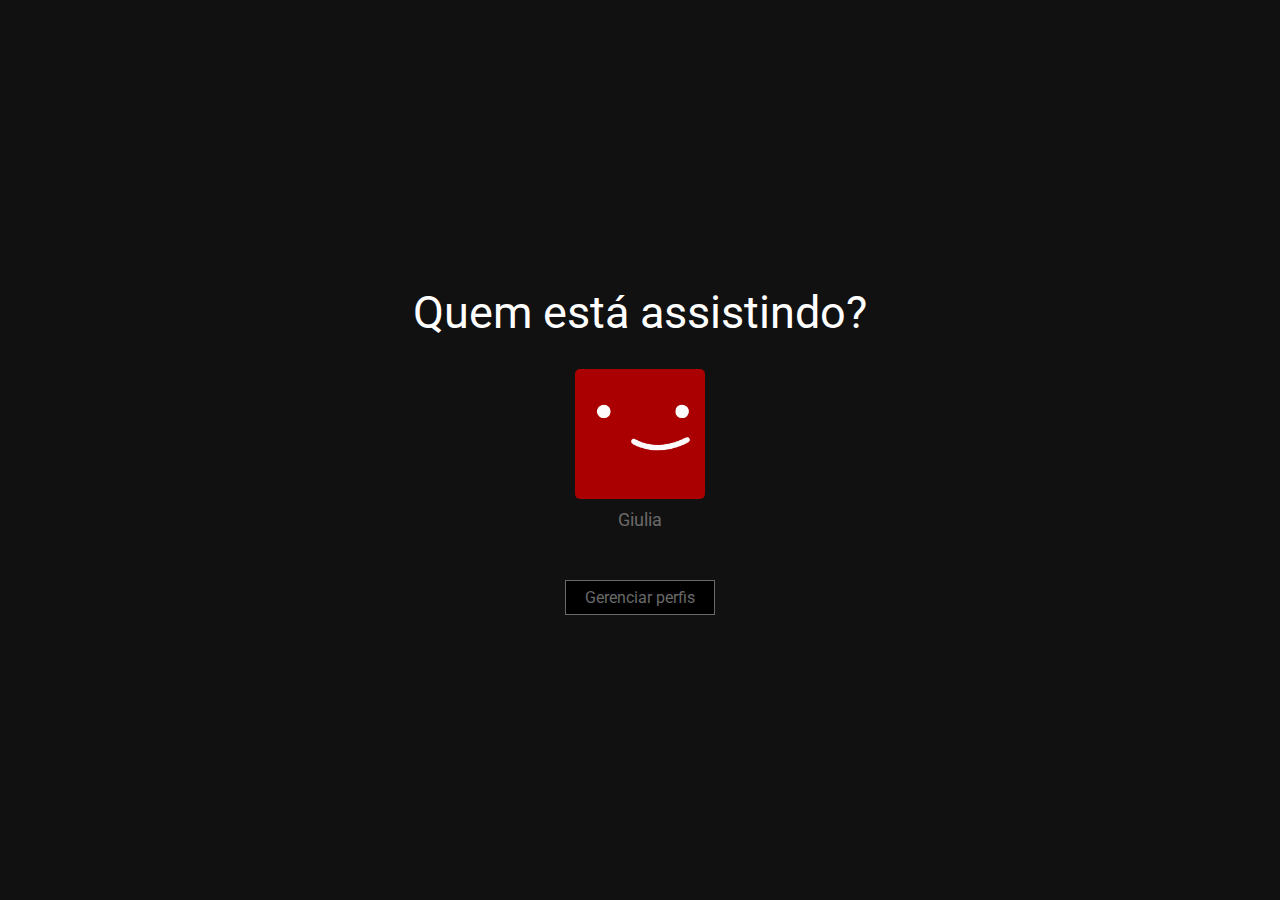
==== index.html @ c28ffc98 "first commit" ====
<!DOCTYPE html>
<html lang="pt-br">
  <head>
    <meta charset="UTF-8" />
    <meta http-equiv="X-UA-Compatible" content="IE=edge" />
    <meta name="viewport" content="width=device-width, initial-scale=1.0" />
    <link rel="shortcut icon" href="imagens/favicon.ico" type="image/x-icon" />
    <title>Netflix</title>
    <link rel="stylesheet" href="index.css" />
    <link
      rel="stylesheet"
      href="https://cdnjs.cloudflare.com/ajax/libs/animate.css/4.1.1/animate.min.css"
    />
  </head>
  <body>
    <h1 class="animate__animated animate__fadeInDown">Quem está assistindo?</h1>

    <a href="content.html">
      <div class="profile">
        <img src="./imagens/Profile.jpeg" alt="" srcset="" />
        <span class="name">Giulia</span>
      </div>
    </a>

    <div class="profiles">Gerenciar perfis</div>
  </body>
</html>
---- index.css ----
@charset "UTF-8";
@import url("https://fonts.googleapis.com/css2?family=Roboto:wght@100;300;400;700&display=swap");

* {
  padding: 0;
  border: 0;
  margin: 0;
  box-sizing: border-box;
}

body {
  font-family: "Roboto", sans-serif;
  display: flex;
  flex-direction: column;
  align-items: center;
  justify-content: center;
  height: 100vh;
  gap: 30px;
  background-color: rgb(17, 17, 17);
  color: #fff;
}

h1 {
  font-size: 45px;
  font-weight: 400;
}

a {
  text-decoration: none;
}

.profile {
  display: flex;
  flex-direction: column;
  justify-content: center;
  align-items: center;
  cursor: pointer;
  gap: 10px;
}

.profile:hover .name {
  color: #fff;
}

.profile:hover img {
  outline: 2px solid #fff;
}

.profile img {
  width: 130px;
  height: 130px;
  border-radius: 5px;
}

.name {
  font-size: 18px;
  font-weight: 400;
  color: rgb(105, 105, 105);
}

.profiles {
  cursor: pointer;
  padding: 7px;
  margin-top: 20px;
  width: 150px;
  text-align: center;
  margin: 5px white;
  border: 1.5px solid rgb(105, 105, 105);
  background-color: black;
  color: rgb(105, 105, 105);
}
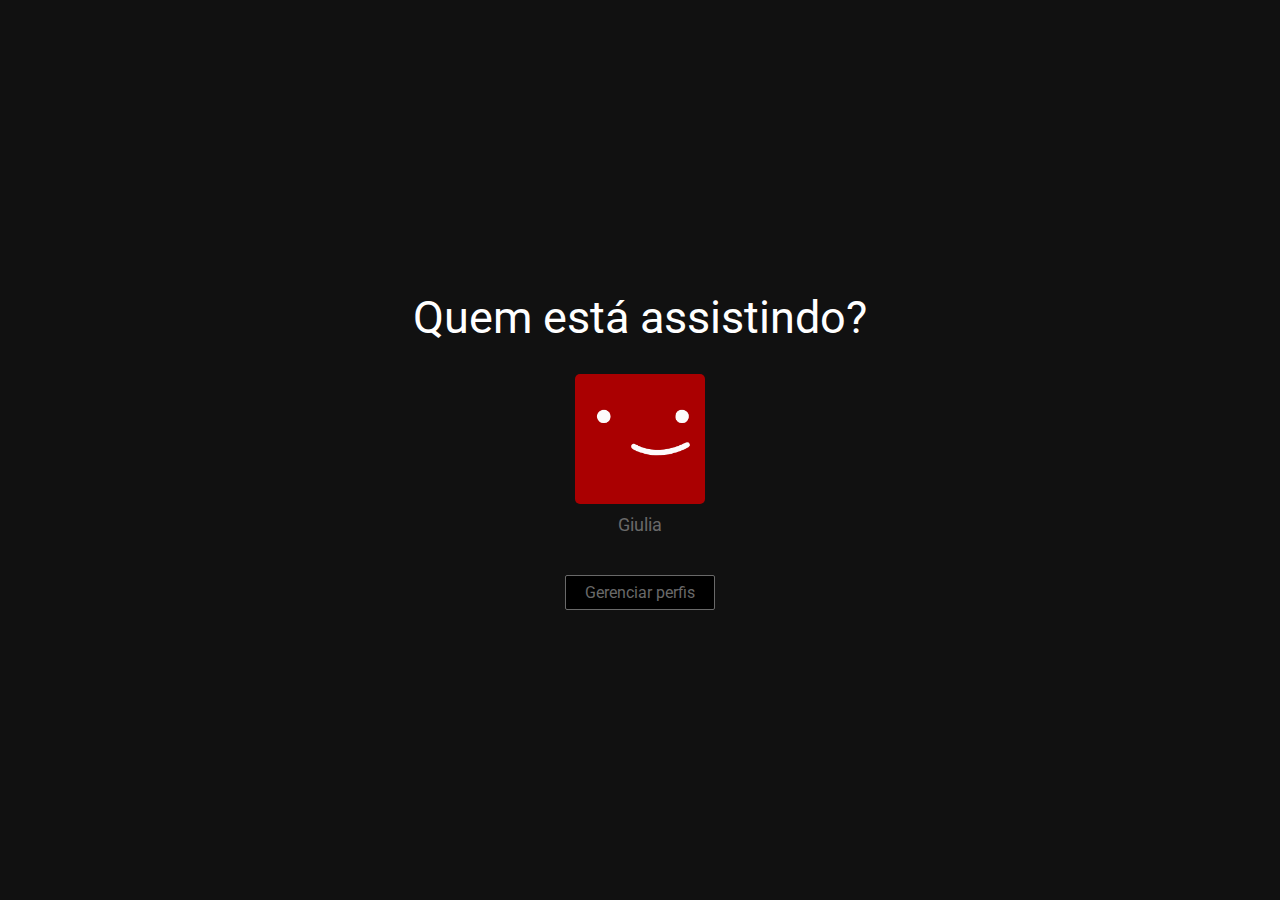
==== commit db5e3b89: "All modified" ====
--- a/index.html
+++ b/index.html
@@ -12,8 +12,8 @@
       href="https://cdnjs.cloudflare.com/ajax/libs/animate.css/4.1.1/animate.min.css"
     />
   </head>
-  <body>
-    <h1 class="animate__animated animate__fadeInDown">Quem está assistindo?</h1>
+  <body class="animate__animated animate__fadeIn">
+    <h1>Quem está assistindo?</h1>
 
     <a href="content.html">
       <div class="profile">
--- a/index.css
+++ b/index.css
@@ -59,13 +59,20 @@
 }
 
 .profiles {
+  width: 150px;
   cursor: pointer;
+  text-align: center;
+  margin-top: 10px;
   padding: 7px;
-  margin-top: 20px;
-  width: 150px;
-  text-align: center;
+  border-radius: 2px;
+  border: 1.5px solid rgb(105, 105, 105);
   margin: 5px white;
-  border: 1.5px solid rgb(105, 105, 105);
   background-color: black;
   color: rgb(105, 105, 105);
 }
+
+@media (max-width: 600px) {
+  h1 {
+    font-size: 30px;
+  }
+}
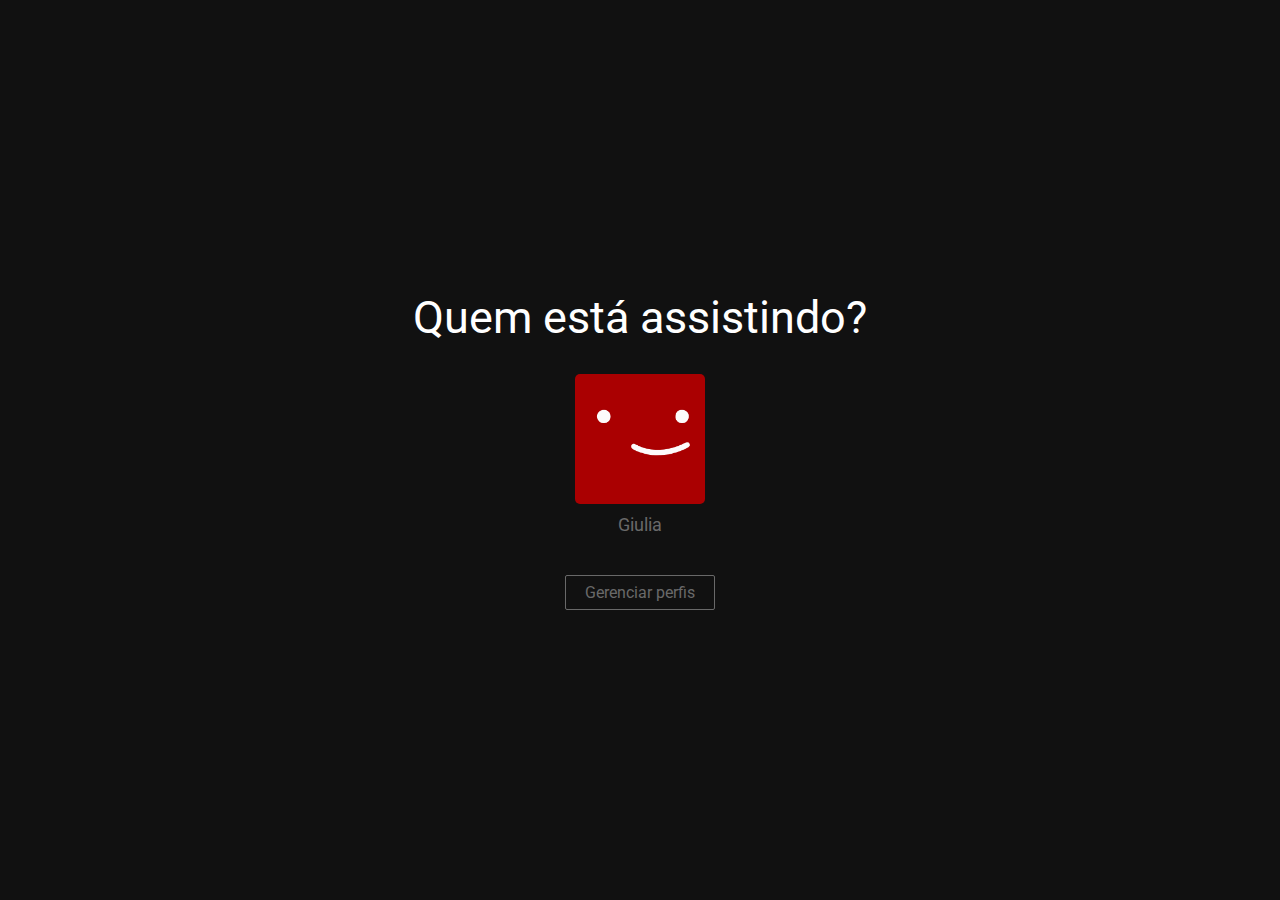
==== commit 80141ddb: "On production" ====
--- a/index.html
+++ b/index.html
@@ -4,9 +4,9 @@
     <meta charset="UTF-8" />
     <meta http-equiv="X-UA-Compatible" content="IE=edge" />
     <meta name="viewport" content="width=device-width, initial-scale=1.0" />
-    <link rel="shortcut icon" href="imagens/favicon.ico" type="image/x-icon" />
+    <link rel="shortcut icon" href="./assets/img/favicon.ico" type="image/x-icon" />
     <title>Netflix</title>
-    <link rel="stylesheet" href="index.css" />
+    <link rel="stylesheet" href="./assets/css/index.css" />
     <link
       rel="stylesheet"
       href="https://cdnjs.cloudflare.com/ajax/libs/animate.css/4.1.1/animate.min.css"
@@ -17,7 +17,7 @@
 
     <a href="content.html">
       <div class="profile">
-        <img src="./imagens/Profile.jpeg" alt="" srcset="" />
+        <img src="./assets/img/Profile.jpeg" alt="" srcset="" />
         <span class="name">Giulia</span>
       </div>
     </a>
--- a/assets/css/index.css
+++ b/assets/css/index.css
@@ -0,0 +1,78 @@
+@charset "UTF-8";
+@import url("https://fonts.googleapis.com/css2?family=Roboto:wght@100;300;400;700&display=swap");
+
+* {
+  padding: 0;
+  border: 0;
+  margin: 0;
+  box-sizing: border-box;
+}
+
+body {
+  font-family: "Roboto", sans-serif;
+  display: flex;
+  flex-direction: column;
+  align-items: center;
+  justify-content: center;
+  height: 100vh;
+  gap: 30px;
+  background-color: rgb(17, 17, 17);
+  color: #fff;
+}
+
+h1 {
+  font-size: 45px;
+  font-weight: 400;
+}
+
+a {
+  text-decoration: none;
+}
+
+.profile {
+  display: flex;
+  flex-direction: column;
+  justify-content: center;
+  align-items: center;
+  cursor: pointer;
+  gap: 10px;
+}
+
+.profile:hover .name {
+  color: #fff;
+}
+
+.profile:hover img {
+  outline: 2px solid #fff;
+}
+
+.profile img {
+  width: 130px;
+  height: 130px;
+  border-radius: 5px;
+}
+
+.name {
+  font-size: 18px;
+  font-weight: 400;
+  color: rgb(105, 105, 105);
+}
+
+.profiles {
+  width: 150px;
+  cursor: pointer;
+  text-align: center;
+  margin-top: 10px;
+  padding: 7px;
+  border-radius: 2px;
+  border: 1.5px solid rgb(105, 105, 105);
+  margin: 5px white;
+  background-color: rgb(17, 17, 17);
+  color: rgb(105, 105, 105);
+}
+
+@media (max-width: 600px) {
+  h1 {
+    font-size: 30px;
+  }
+}
